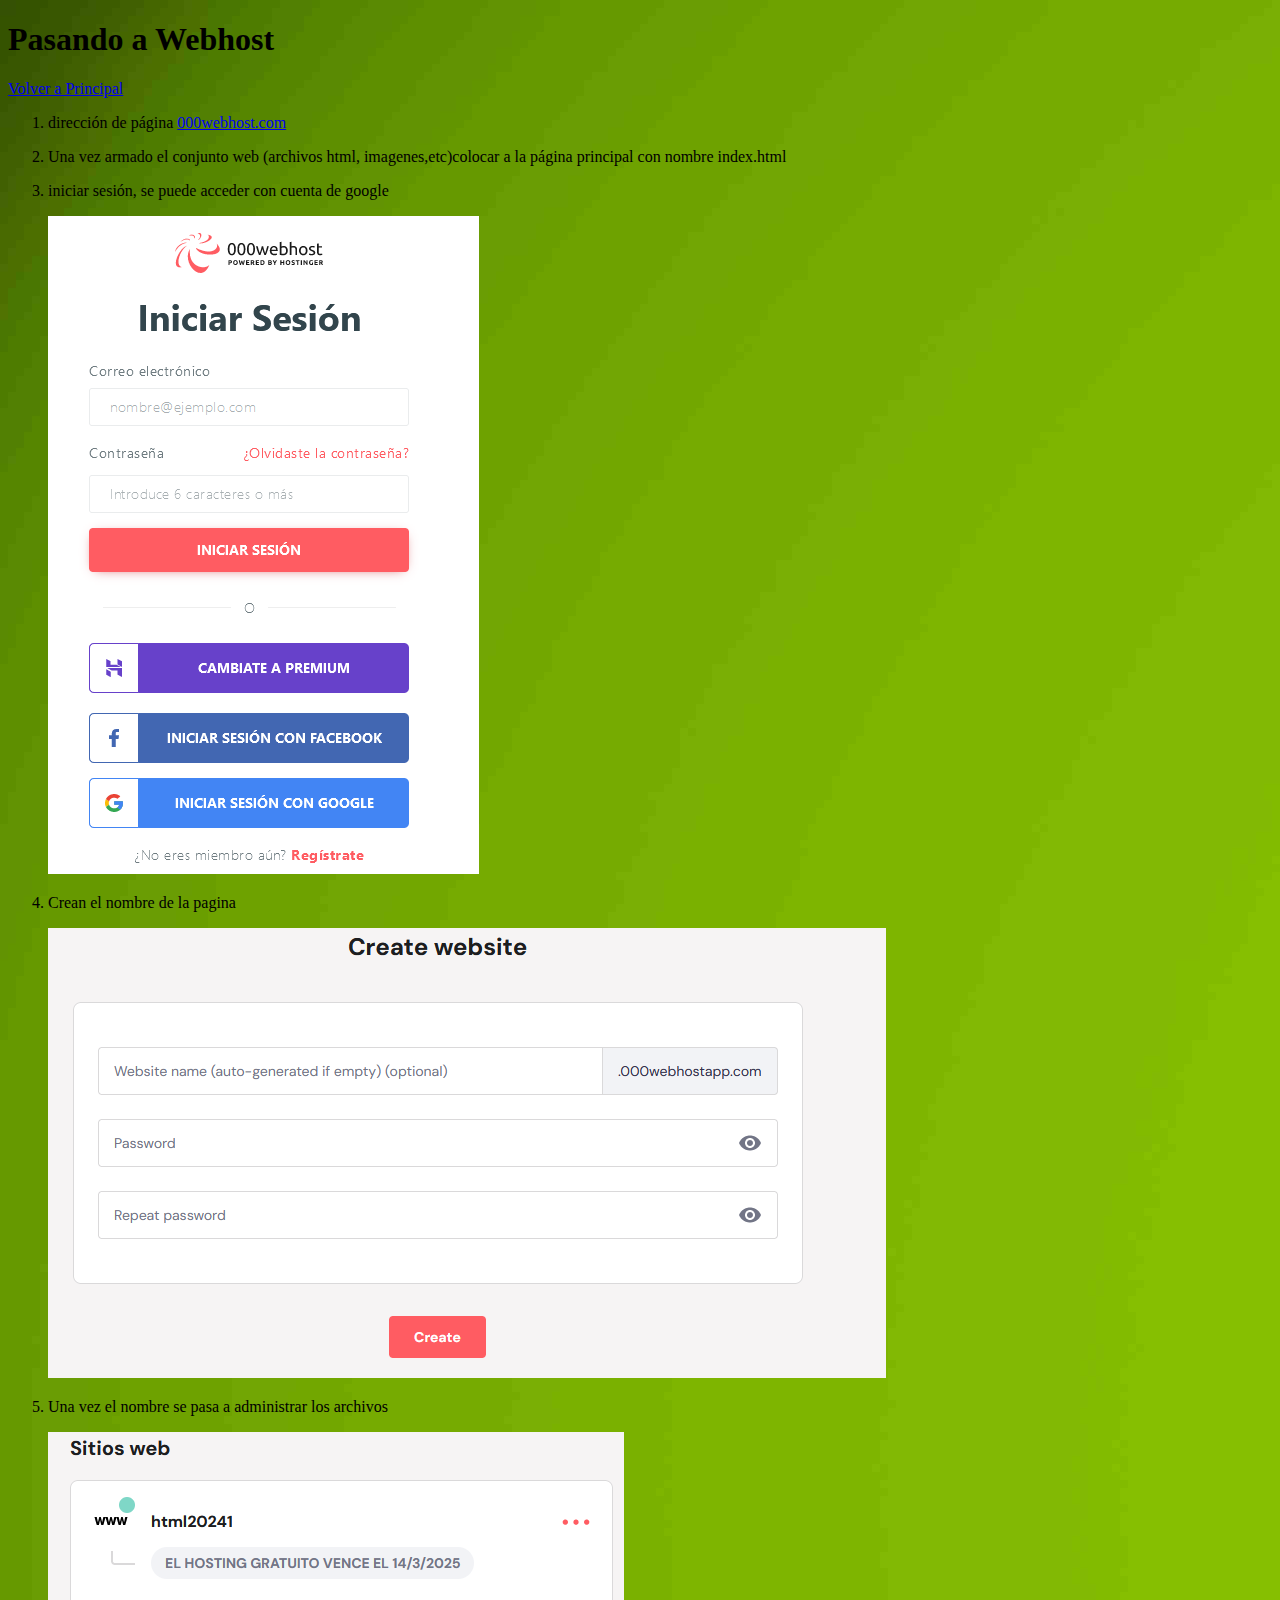
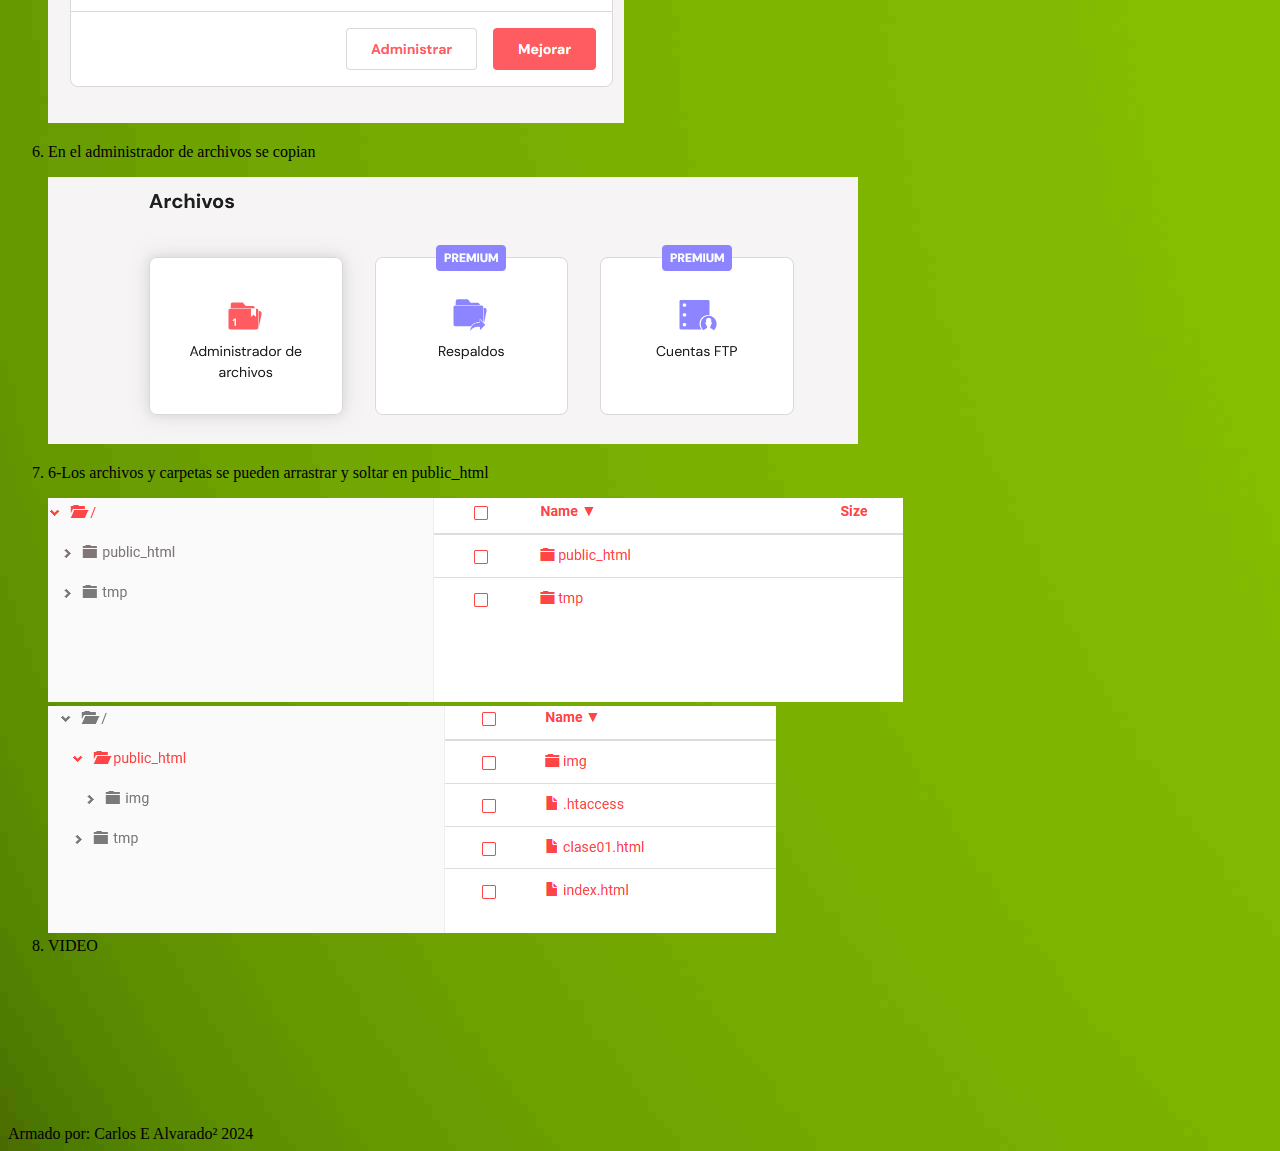
==== desafio/webhost.html @ ca01f28d "a laburar" ====
<!DOCTYPE html>
<html lang="en">

<head>
    <meta charset="UTF-8">
    <meta name="viewport" content="width=device-width, initial-scale=1.0">
    <title>Usando webhost </title>
    <!-- Estilo -->
    <link rel="stylesheet" href="css/estilo2.css">
</head>
<!-- cargando el fondo -->

<body background="img/fondo1.jpg">
    <h1>Pasando a Webhost</h1>
    <div>
        <p><a href="index.html">Volver a Principal</a> </p>
    </div>

    <ol>

        <div>
            <li>
                <p>dirección de página <a href="https://www.000webhost.com/">000webhost.com</a></p>
            </li>
        </div>
        <div>
            <li>
                <p>Una vez armado el conjunto web (archivos html, imagenes,etc)colocar a la página principal con
                    nombre index.html</p>
            </li>
        </div>
        <div>
            <li>
                <p>iniciar sesión, se puede acceder con cuenta de google</p>
            </li>

            <img src="img/image001.png"  alt="pagina webhost">
        </div>
        <div>
            <li>
                <p>Crean el nombre de la pagina </p>
            </li>
            <img src="img/image002.png"  alt="pagina webhost">
        </div>
        <div>
            <li>
                <p>Una vez el nombre se pasa a administrar los archivos </p>
            </li>

            <img src="img/image003.png" alt="pagina webhost">
        </div>
        <div>
            <li>
                <p>En el administrador de archivos se copian </p>
            </li>
            <img src="img/image004.png"  alt="pagina webhost">
        </div>
        <div>
            <li>
                <p>6-Los archivos y carpetas se pueden arrastrar y soltar en public_html </p>
            </li>
        </div>
        <div>
            <img src="img/image005.png"  alt="pagina webhost">
            <img src="img/image006.png"  alt="pagina webhost"></li>
        </div>
        <div>

            <li> VIDEO</li>
            <iframe width="80%" height="80%" src="https://www.youtube.com/embed/uq1JS-Rll6s?si=FeFs3tQn42Z_IaX6"
                title="YouTube video player" frameborder="0"
                allow="accelerometer; autoplay; clipboard-write; encrypted-media; gyroscope; picture-in-picture; web-share"
                referrerpolicy="strict-origin-when-cross-origin" allowfullscreen></iframe>
        </div><!--  -->
    </ol>

    </div>
</body>
<footer>
    Armado por: Carlos E Alvarado² 2024
</footer>

</html>
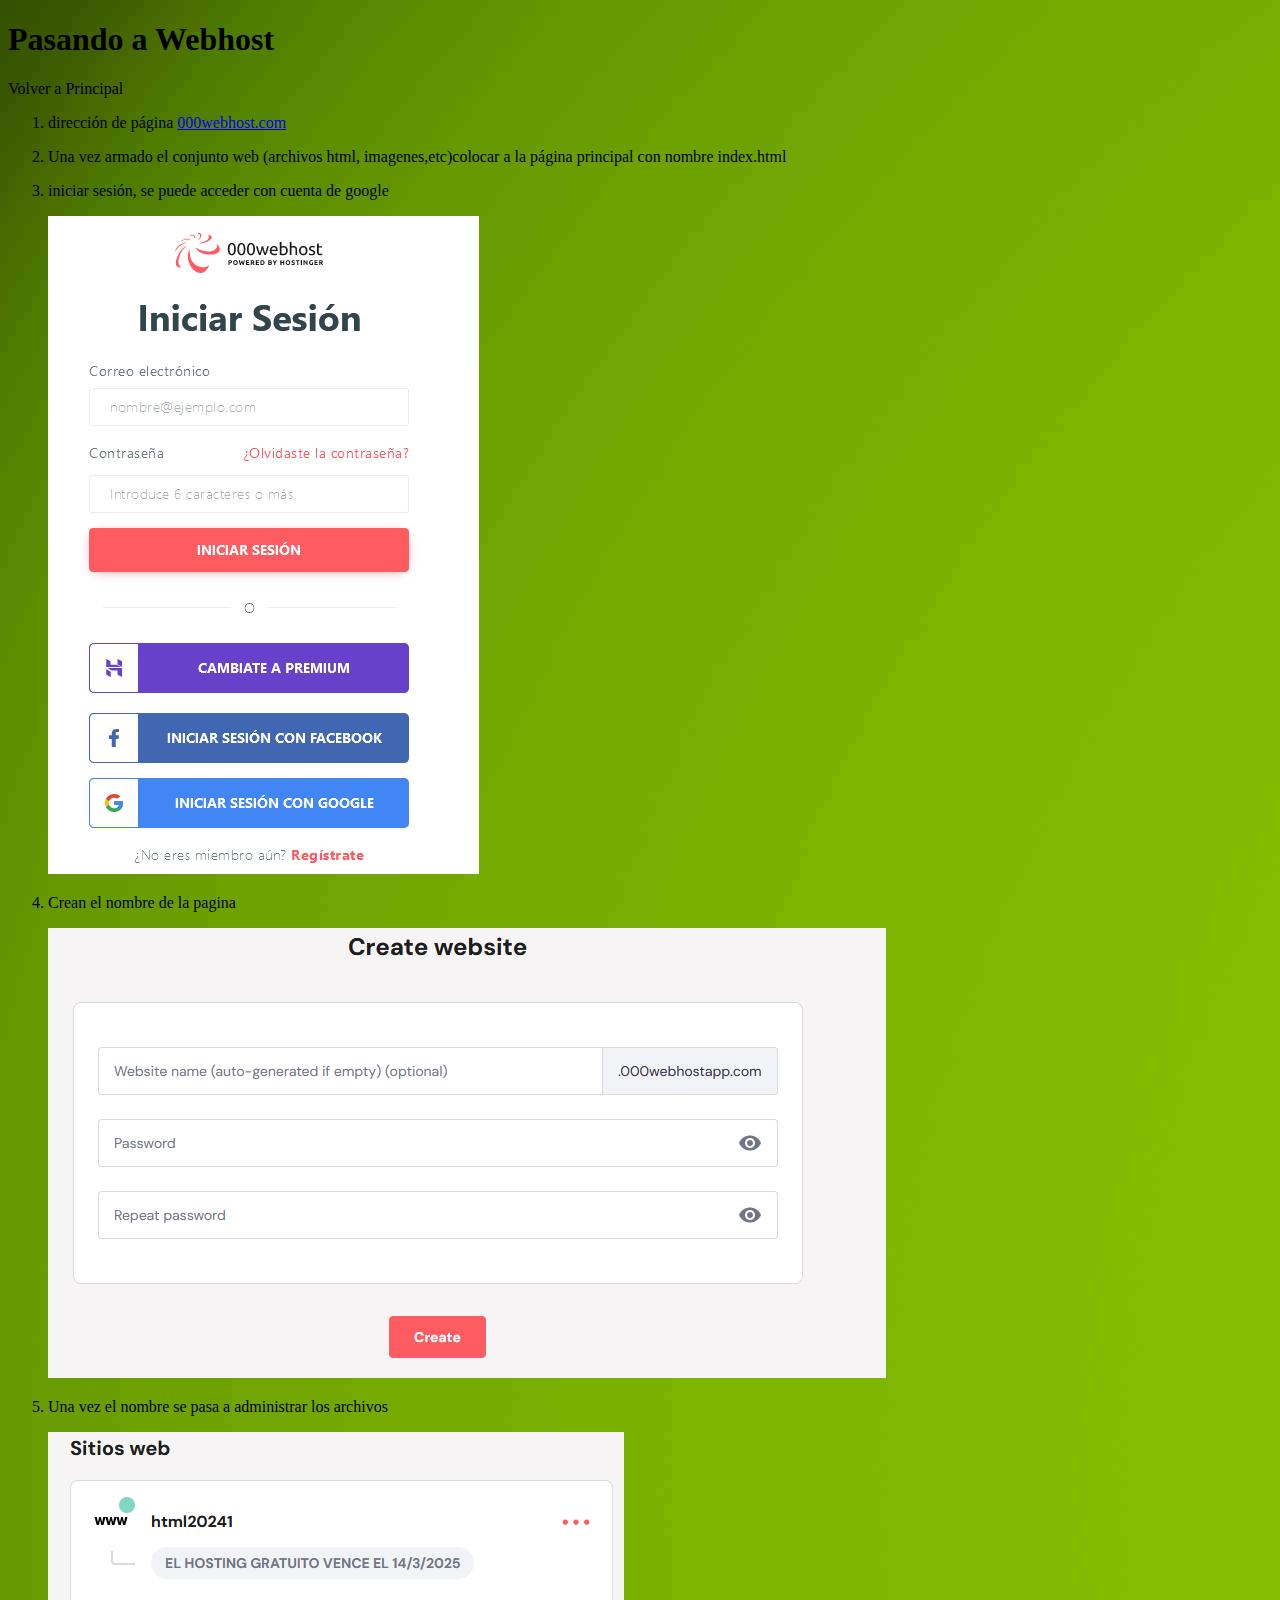
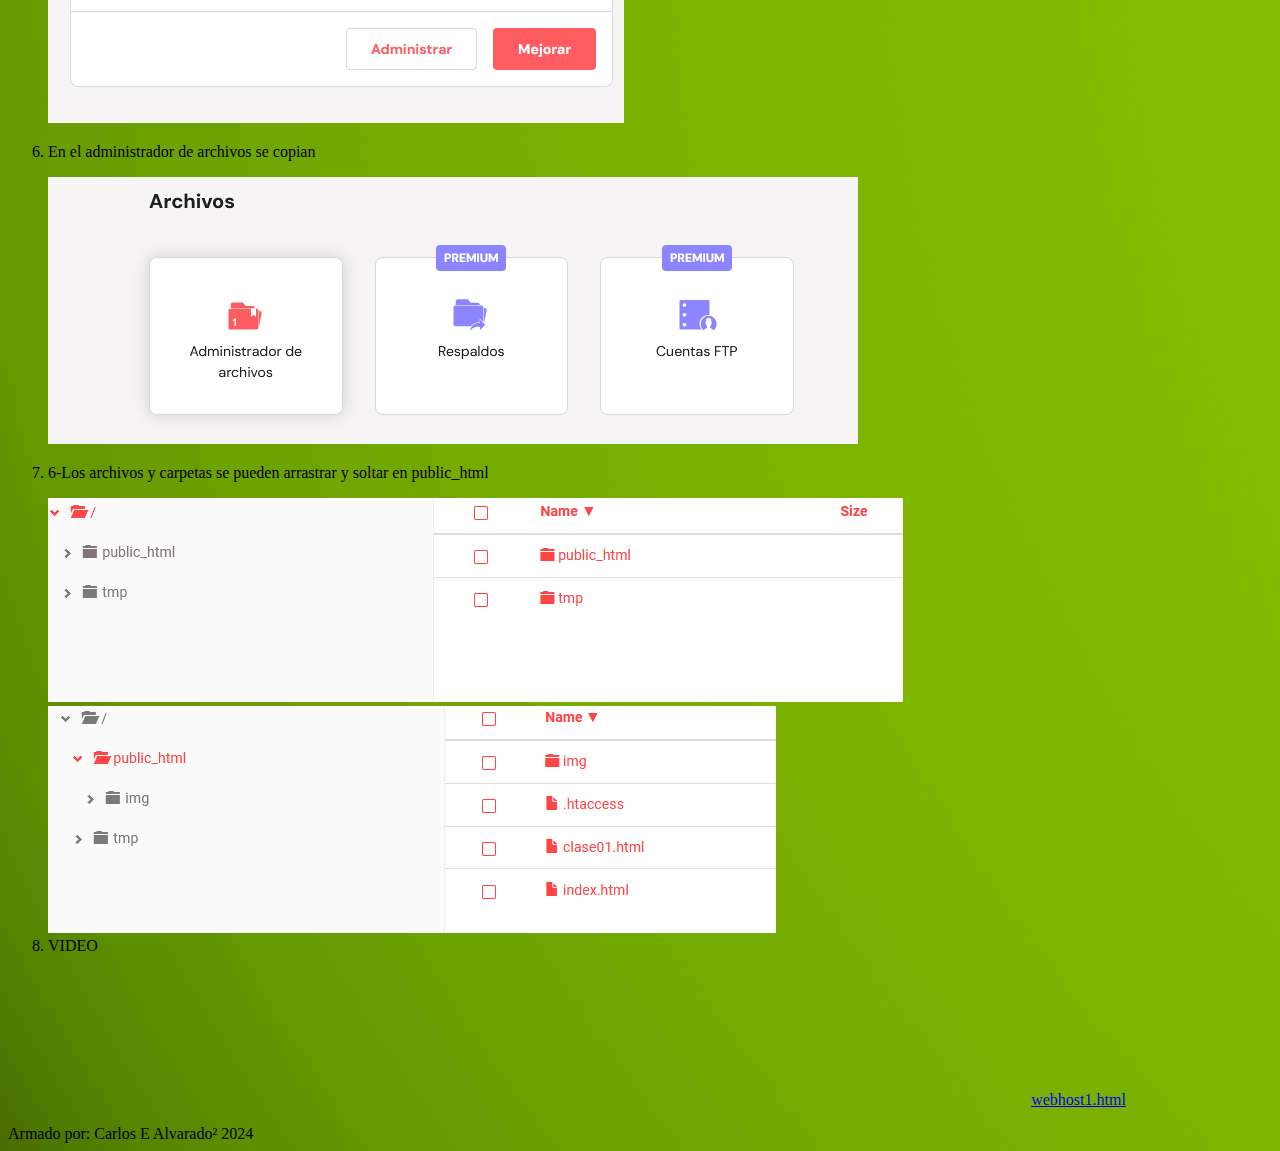
==== commit a6a6d53a: "actualizando web" ====
--- a/desafio/webhost.html
+++ b/desafio/webhost.html
@@ -13,7 +13,7 @@
 <body background="img/fondo1.jpg">
     <h1>Pasando a Webhost</h1>
     <div>
-        <p><a href="index.html">Volver a Principal</a> </p>
+        <p>Volver a Principal </p>
     </div>
 
     <ol>
@@ -34,13 +34,13 @@
                 <p>iniciar sesión, se puede acceder con cuenta de google</p>
             </li>
 
-            <img src="img/image001.png"  alt="pagina webhost">
+            <img src="img/image001.png" alt="pagina webhost">
         </div>
         <div>
             <li>
                 <p>Crean el nombre de la pagina </p>
             </li>
-            <img src="img/image002.png"  alt="pagina webhost">
+            <img src="img/image002.png" alt="pagina webhost">
         </div>
         <div>
             <li>
@@ -53,7 +53,7 @@
             <li>
                 <p>En el administrador de archivos se copian </p>
             </li>
-            <img src="img/image004.png"  alt="pagina webhost">
+            <img src="img/image004.png" alt="pagina webhost">
         </div>
         <div>
             <li>
@@ -61,8 +61,8 @@
             </li>
         </div>
         <div>
-            <img src="img/image005.png"  alt="pagina webhost">
-            <img src="img/image006.png"  alt="pagina webhost"></li>
+            <img src="img/image005.png" alt="pagina webhost">
+            <img src="img/image006.png" alt="pagina webhost"></li>
         </div>
         <div>
 
@@ -71,7 +71,9 @@
                 title="YouTube video player" frameborder="0"
                 allow="accelerometer; autoplay; clipboard-write; encrypted-media; gyroscope; picture-in-picture; web-share"
                 referrerpolicy="strict-origin-when-cross-origin" allowfullscreen></iframe>
-        </div><!--  -->
+
+            <a href="Index.html">webhost1.html</a>
+        </div>
     </ol>
 
     </div>
